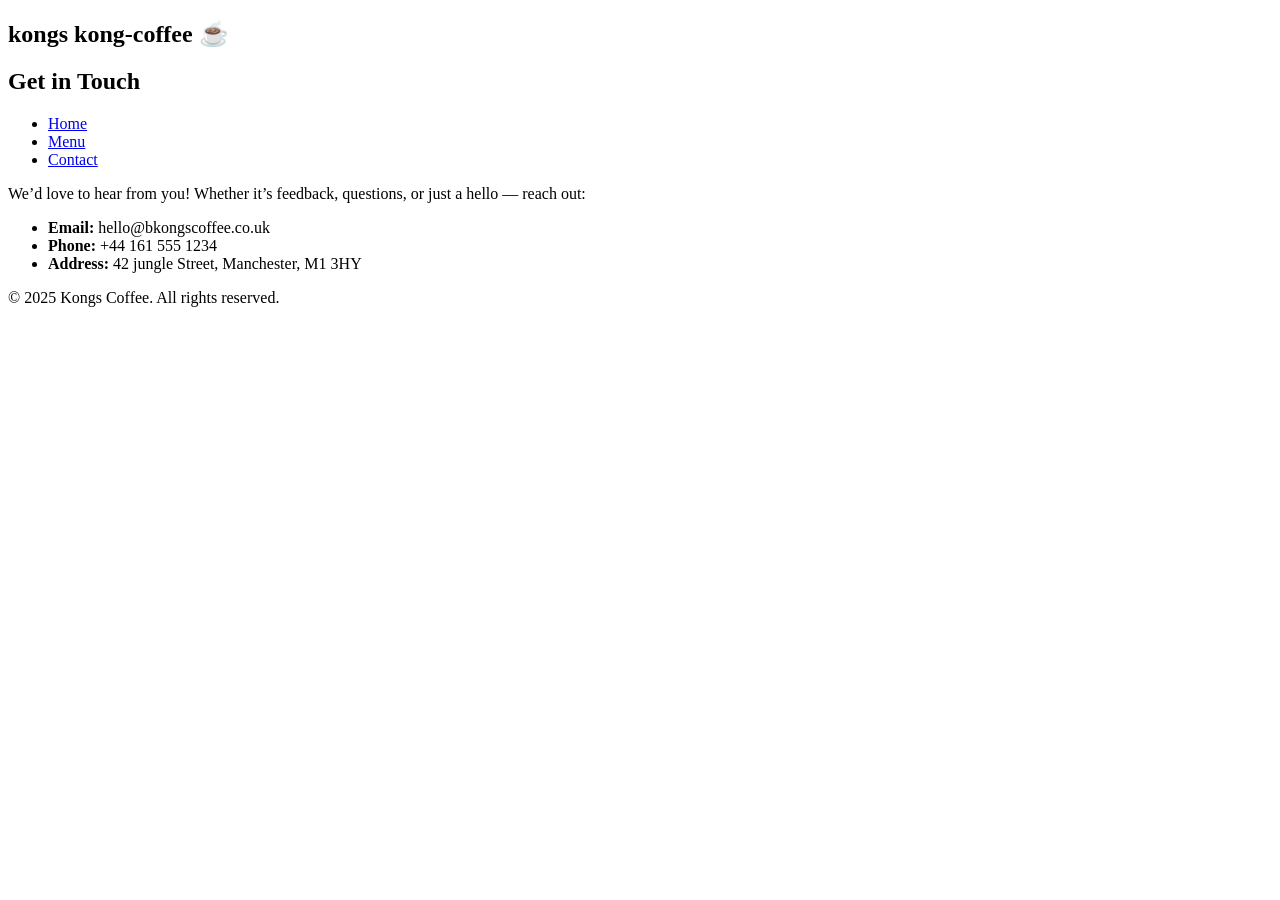
==== contact.html @ 56c87bae "Add files via upload" ====
<!DOCTYPE html>
<html lang="en">
<head>
  <meta charset="UTF-8" />
  <meta name="viewport" content="width=device-width, initial-scale=1.0" />
  <title>Contact | kong-coffee</title>
  <link rel="stylesheet" href="styles.css" />
</head>
<body>
  <header>
    <nav aria-label="Main navigation">
      <h1>kongs kong-coffee ☕</h1>
        <section aria-labelledby="contact-heading">
      <h2 id="contact-heading">Get in Touch</h2>
      <ul>
        <li><a href="index.html">Home</a></li>
        <li><a href="menu.html">Menu</a></li>
        <li><a href="contact.html" aria-current="page">Contact</a></li>
      </ul>
    </nav>
  </header>

  <main>
  
      <p>We’d love to hear from you! Whether it’s feedback, questions, or just a hello — reach out:</p>
      <ul>
        <li><strong>Email:</strong> hello@bkongscoffee.co.uk</li>
        <li><strong>Phone:</strong> +44 161 555 1234</li>
        <li><strong>Address:</strong> 42 jungle Street, Manchester, M1 3HY</li>
      </ul>
    </section>
  </main>

  <footer>
    <p>&copy; 2025 Kongs Coffee. All rights reserved.</p>
  </footer>
</body>
</html>
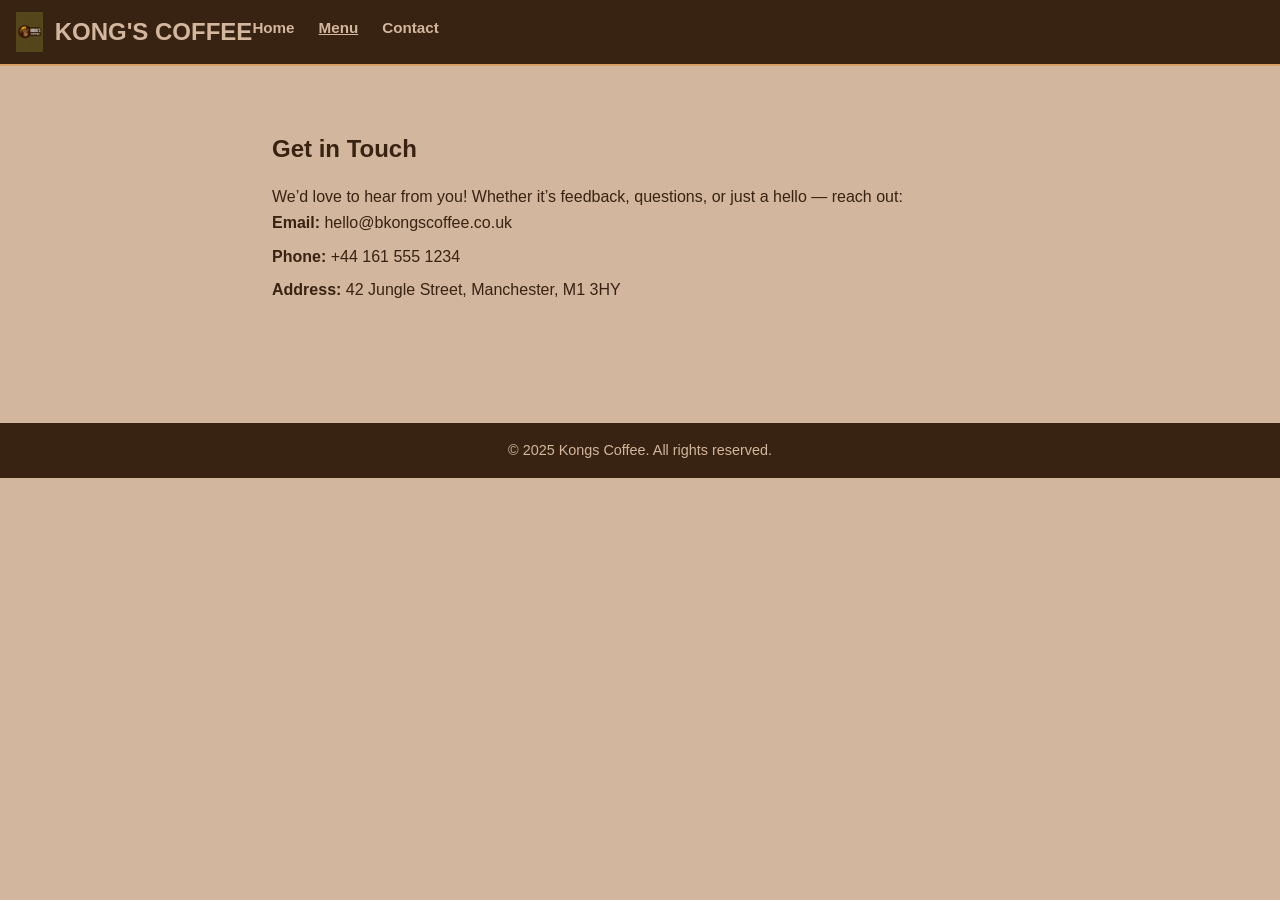
==== commit cb2913c4: "Add files via upload all changes and update  d" ====
--- a/contact.html
+++ b/contact.html
@@ -1,39 +1,52 @@
 <!DOCTYPE html>
 <html lang="en">
 <head>
-  <meta charset="UTF-8" />
+  <meta charset="utf-8" />
   <meta name="viewport" content="width=device-width, initial-scale=1.0" />
-  <title>Contact | kong-coffee</title>
-  <link rel="stylesheet" href="styles.css" />
+  <meta name="description" content="Explore our drinks, teas, pastries, and seasonal specials." />
+  <title>Kong Coffee Menu</title>
+  <link rel="stylesheet" href="style.css" />
+  <link rel="icon" href="images/kong coffee.png" alt="Kong Coffee logo: gorilla with hat" width="200" />
 </head>
+
 <body>
-  <header>
-    <nav aria-label="Main navigation">
-      <h1>kongs kong-coffee ☕</h1>
-        <section aria-labelledby="contact-heading">
-      <h2 id="contact-heading">Get in Touch</h2>
+  <header class="site-header">
+  <div class="header-content">
+    <div class="logo-area">
+      <img src="images/kong coffee.png" alt="Kong Coffee logo: gorilla with hat" class="brand-logo" />
+      <h1 class="site-title">KONG'S COFFEE</h1>
+    </div>
+    <nav class="main-nav">
       <ul>
         <li><a href="index.html">Home</a></li>
-        <li><a href="menu.html">Menu</a></li>
-        <li><a href="contact.html" aria-current="page">Contact</a></li>
+        <li><a href="menu.html" class="active">Menu</a></li>
+        <li><a href="contact.html">Contact</a></li>
       </ul>
+        
     </nav>
-  </header>
+  </div>
+</header>
 
+
+  <!-- Contact Section -->
   <main>
-  
+    <section class="contact-section" aria-labelledby="contact-heading">
+      <h2 id="contact-heading">Get in Touch</h2>
       <p>We’d love to hear from you! Whether it’s feedback, questions, or just a hello — reach out:</p>
       <ul>
         <li><strong>Email:</strong> hello@bkongscoffee.co.uk</li>
         <li><strong>Phone:</strong> +44 161 555 1234</li>
-        <li><strong>Address:</strong> 42 jungle Street, Manchester, M1 3HY</li>
+        <li><strong>Address:</strong> 42 Jungle Street, Manchester, M1 3HY</li>
       </ul>
     </section>
   </main>
 
+  <!-- Footer -->
   <footer>
     <p>&copy; 2025 Kongs Coffee. All rights reserved.</p>
   </footer>
 </body>
 </html>
 
+
+
--- a/style.css
+++ b/style.css
@@ -0,0 +1,395 @@
+:root {
+  --primary-color: #6b4f3b;
+  --accent-color: #d9a066;
+  --background-color: #4d331d;
+  --text-color: #333;
+  --font-family: 'Segoe UI', sans-serif;
+}
+
+
+.banner img {
+  width: 60%;
+  height: auto;
+  display: block;
+  margin: 0;
+  padding: 02px;
+}
+
+
+
+/* Base Reset */
+body, html {
+  margin: 0;
+  padding: 0;
+  font-family: 'Segoe UI', sans-serif;
+  background-color: #352204; /* light beige */
+  color: #382312;            /* dark coffee brown */
+}
+
+/* Header */
+.site-header {
+  background-color: #4e2d1d; /* rich dark brown */
+  padding: 1rem;
+  border-bottom: 2px solid #d9a066; /* golden accent */
+}
+
+.header-content {
+  display: flex;
+  justify-content: space-between;
+  align-items: center;
+  flex-wrap: wrap;
+}
+
+.site-title {
+  font-size: 1.75rem;
+  font-weight: bold;
+  color: #2c1e08; /* light beige text */
+  margin: 0;
+}
+
+.main-nav ul {
+  list-style: none;
+  display: flex;
+  gap: 1.5rem;
+  margin: 0;
+  padding: 0;
+}
+
+.main-nav a {
+  color: #d3b69e; /* soft beige */
+  text-decoration: none;
+  font-weight: bold;
+  font-size: 1rem;
+}
+
+.main-nav a:hover,
+.main-nav a[aria-current="page"] {
+  color: #f2e7d5;
+  text-decoration: underline;
+}
+
+/* Section Styling */
+section {
+  padding: 2rem 1rem;
+  max-width: 800px;
+  margin: 0 auto;
+}
+
+h2 {
+  color: #4e2d1d;
+  margin-bottom: 1rem;
+}
+
+ul {
+  list-style: none;
+  padding-left: 0;
+}
+
+li {
+  margin-bottom: 0.5rem;
+}
+
+/* Footer */
+footer {
+  text-align: center;
+  padding: 1rem;
+  background-color: #4e2d1d;
+  color: #d3b69e;
+  font-size: 0.9rem;
+}
+
+
+* {
+  margin: 0;
+  padding: 0;
+  box-sizing: border-box;
+}
+
+body {
+  font-family: var(--font-family);
+  background-color: var(--background-color);
+  color: var(--text-color);
+  line-height: 1.6;
+  padding: 1rem;
+}
+
+header {
+  background-color: var(--primary-color);
+  color: rgb(169, 204, 141);
+  padding: 1rem 2rem;
+  display: flex;
+  justify-content: space-between;
+  align-items: center;
+}
+
+.logo {
+  display: flex;
+  align-items: center;
+}
+
+.logo img {
+  height: 100px;
+  width: auto;
+  margin-right: 1rem;
+  flex-direction: column;
+}
+
+nav ul {
+  list-style: none;
+  display: flex;
+  gap: 1rem;
+  flex-wrap: wrap;
+}
+
+nav a {
+  color: rgb(77, 63, 50);
+  text-decoration: none;
+  font-weight: bold;
+}
+
+nav a.active,
+nav a:hover {
+  text-decoration: underline;
+}
+
+main {
+  max-width: 800px;
+  margin: 0 auto;
+  padding: 2rem 1rem;
+}
+
+h2 {
+  margin-bottom: 1rem;
+  color: var(--primary-color);
+}
+
+ul {
+  margin-bottom: 1.5rem;
+  padding-left: 0;
+  list-style: none;
+}
+
+ul li {
+  margin-bottom: 0.5rem;
+}
+
+.image-block {
+  text-align: center;
+  margin-bottom: 2rem;
+  flex-direction: column;
+  height: auto;
+  width: auto
+}
+
+.gallery-image {
+  width: 100%;
+  height: auto;
+  border-radius: 8px;
+}
+
+.caption {
+  margin-top: 0.5rem;
+  font-style: italic;
+}
+
+.menu-section {
+  background-color: #0e883d;
+  color: rgb(87, 233, 30);
+  padding: 2rem;
+  border-radius: 8px;
+  margin: 2rem auto;
+}
+
+footer {
+  text-align: center;
+  padding: 1rem;
+  background-color: var(--primary-color);
+  color: rgb(90, 77, 5);
+  margin-top: 2rem;
+}
+
+@media (max-width: 768px) {
+  header,
+  nav ul,
+  .logo {
+    flex-direction: column;
+    align-items: center;
+  }
+
+  .coffee-gallery,
+  .baked-goods {
+    flex-direction: column;
+    align-items: center;
+  }
+}
+/* Remove default spacing */
+body, html {
+  margin: 0;
+  padding: 0;
+}
+
+/* Header styling */
+.site-header {
+  background-color: #382312;
+  padding: 0.5rem 1rem;
+  border-bottom: 2px solid #d9a066;
+}
+
+.header-content {
+  display: flex;
+  justify-content: space-between;
+  align-items: center;
+  flex-wrap: wrap;
+}
+
+.logo-area {
+  display: flex;
+  align-items: center;
+  gap: 0.5rem;
+}
+
+.brand-logo {
+  height: 40px;
+  width: auto;
+  display: block;
+}
+
+.site-title {
+  font-size: 1.5rem;
+  font-weight: bold;
+  color: #d3b69e;
+  margin: 0;
+}
+
+/* Navigation */
+.main-nav ul {
+  list-style: none;
+  display: flex;
+  gap: 1.5rem;
+  margin: 0;
+  padding: 0;
+}
+
+.main-nav a {
+  color: #d3b69e;
+  text-decoration: none;
+  font-weight: bold;
+  font-size: 0.95rem;
+}
+
+.main-nav a:hover,
+.main-nav a.active {
+  text-decoration: underline;
+}
+
+/* Flush image styling */
+.flush-banner {
+  width: 50%;
+  display: block;
+  margin: 0;
+  padding: 0;
+  flex: auto;
+}
+/* Reset */
+body, html {
+  margin: 0;
+  padding: 0;
+  font-family: 'Segoe UI', sans-serif;
+  background-color: #d3b69e; /* light beige */
+  color: #382312; /* dark brown */
+}
+
+/* Header */
+.site-header {
+  background-color: #382312;
+  padding: 0.75rem 1rem;
+  border-bottom: 2px solid #d9a066;
+}
+
+.header-content {
+  display: flex;
+  justify-content: space-between;
+  align-items: center;
+  flex-wrap: wrap;
+}
+
+.logo-area {
+  display: flex;
+  align-items: center;
+  gap: 0.75rem;
+}
+
+.brand-logo {
+  height: 40px;
+  width: auto;
+  display: block;
+}
+
+.site-title {
+  font-size: 1.5rem;
+  font-weight: bold;
+  color: #d3b69e;
+  margin: 0;
+}
+
+/* Navigation */
+.main-nav ul {
+  list-style: none;
+  display: flex;
+  gap: 1.5rem;
+  margin: 0;
+  padding: 0;
+}
+
+.main-nav a {
+  color: #d3b69e;
+  text-decoration: none;
+  font-weight: bold;
+  font-size: 0.95rem;
+}
+
+.main-nav a:hover,
+.main-nav a[aria-current="page"] {
+  text-decoration: underline;
+}
+
+/* Contact Section */
+.contact-section {
+  padding: 2rem 1rem;
+  max-width: 800px;
+  margin: 0 auto;
+}
+
+.contact-section h2 {
+  color: #382312;
+  margin-bottom: 1rem;
+}
+
+.contact-section ul {
+  padding-left: 0;
+  list-style: none;
+}
+
+.contact-section li {
+  margin-bottom: 0.5rem;
+}
+
+/* Footer */
+footer {
+  text-align: center;
+  padding: 1rem;
+  background-color: #382312;
+  color: #d3b69e;
+  font-size: 0.9rem;
+}
+
+
+.flush-banner {
+  width: 100%;
+  display: block;
+  margin: 0;
+  padding: 0;
+}
+
+
+
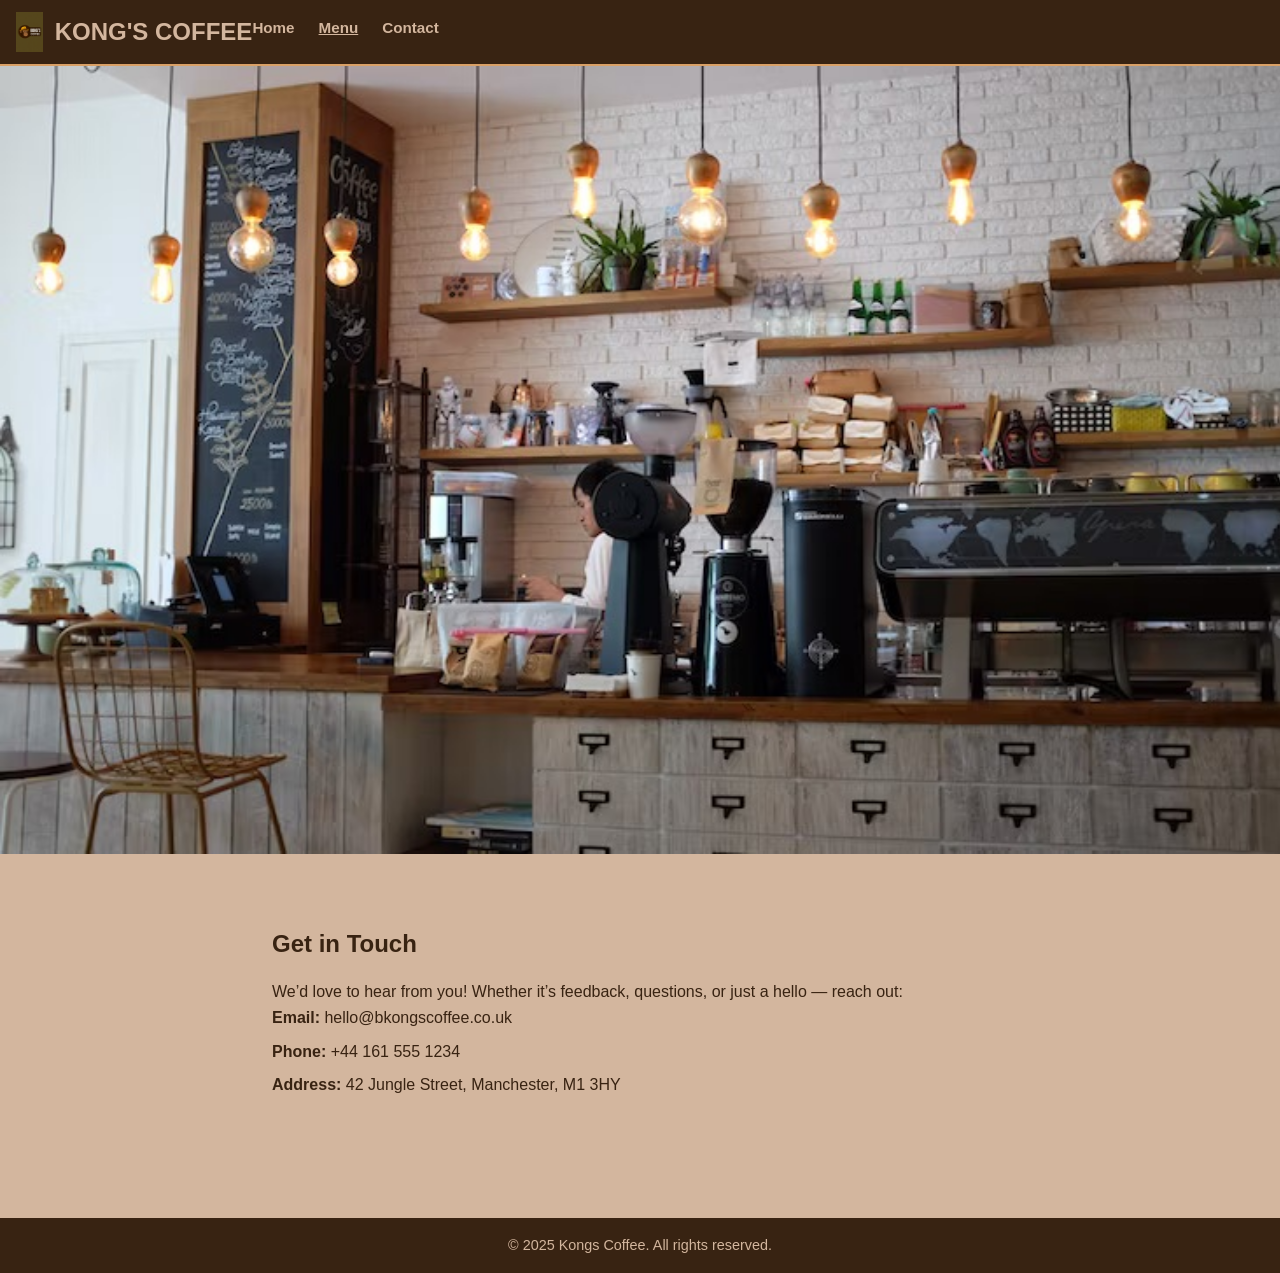
==== commit cf9221e7: "Add files via upload add flie to final shape" ====
--- a/contact.html
+++ b/contact.html
@@ -8,6 +8,12 @@
   <link rel="stylesheet" href="style.css" />
   <link rel="icon" href="images/kong coffee.png" alt="Kong Coffee logo: gorilla with hat" width="200" />
 </head>
+<body>
+  <div class="wrapper">
+    <!-- header, main, footer go here -->
+  </div>
+</body>
+
 
 <body>
   <header class="site-header">
@@ -22,10 +28,13 @@
         <li><a href="menu.html" class="active">Menu</a></li>
         <li><a href="contact.html">Contact</a></li>
       </ul>
+
         
     </nav>
+
   </div>
 </header>
+<img src="images/coffee_bar.jpeg" alt="Coffee Bar" width="1400" height="auto" class="center" />
 
 
   <!-- Contact Section -->
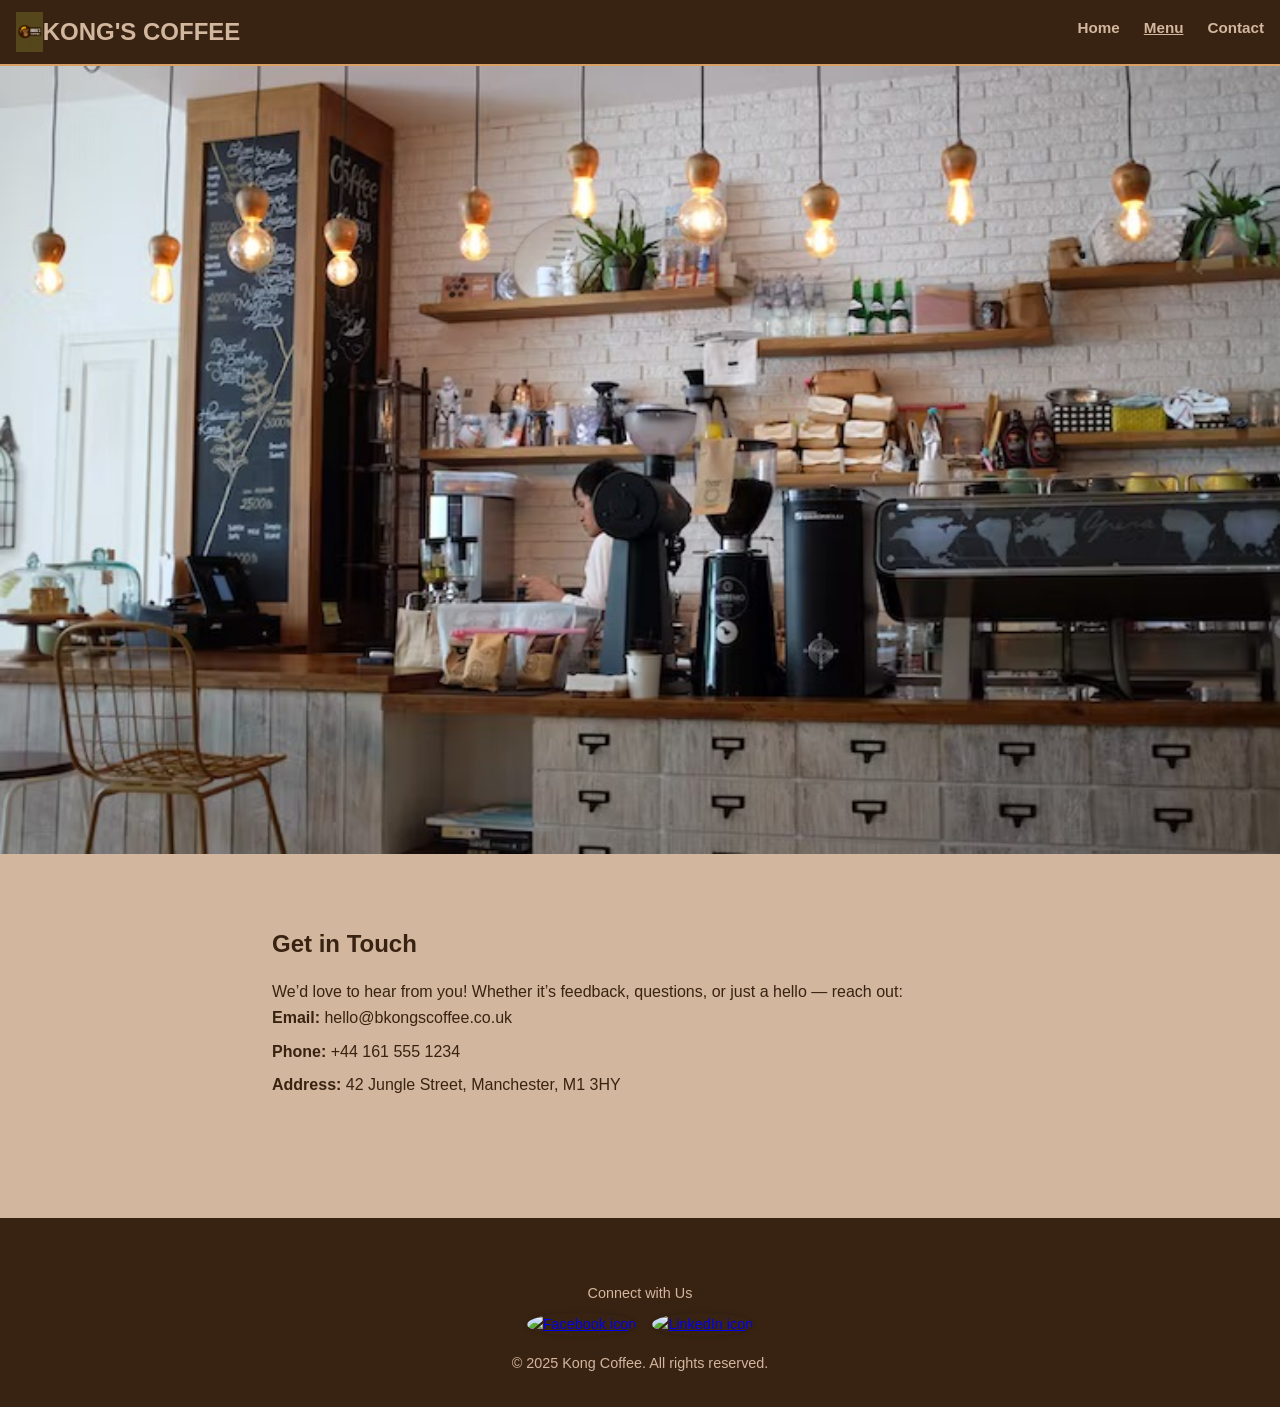
==== commit 6a1da69e: "updated flies final work add flies to final work" ====
--- a/contact.html
+++ b/contact.html
@@ -19,7 +19,11 @@
   <header class="site-header">
   <div class="header-content">
     <div class="logo-area">
-      <img src="images/kong coffee.png" alt="Kong Coffee logo: gorilla with hat" class="brand-logo" />
+  <img src="images/kong coffee.png" alt="Kong Coffee logo: gorilla with hat" class="brand-logo" />
+  <!-- other nav items -->
+</div>
+
+
       <h1 class="site-title">KONG'S COFFEE</h1>
     </div>
     <nav class="main-nav">
@@ -52,10 +56,24 @@
 
   <!-- Footer -->
   <footer>
-    <p>&copy; 2025 Kongs Coffee. All rights reserved.</p>
-  </footer>
-</body>
-</html>
+<footer>
+  <div class="footer-content">
+    <div class="social-section">
+      <p>Connect with Us</p>
+      <div class="social-links">
+        <a href="https://facebook.com/kongscoffee" target="_blank">
+          <img src="images/facebook.png" alt="Facebook icon" />
+        </a>
+        <a href="https://linkedin.com/company/kongscoffee" target="_blank">
+          <img src="images/linkedin.png" alt="LinkedIn icon" />
+        </a>
+      </div>
+    </div>
+    <p>&copy; 2025 Kong Coffee. All rights reserved.</p>
+  </div>
+</footer>
+
+</footer>
 
 
 
--- a/style.css
+++ b/style.css
@@ -1,10 +1,191 @@
 :root {
   --primary-color: #6b4f3b;
-  --accent-color: #d9a066;
-  --background-color: #4d331d;
-  --text-color: #333;
+  --accent-color:#6b4f3b
+  --background-color: #4B2E1E;
+  --text-color: #1c3b02;
   --font-family: 'Segoe UI', sans-serif;
 }
+
+footer {
+  width: 100%;
+  background-color: #3b2a1a; /* dark brown bar */
+  color: #fff;
+  padding: 20px 0;
+  margin: 0;
+  box-sizing: border-box;
+}
+
+.footer-content {
+  max-width: 1200px;
+  margin: 0 auto;
+  padding: 0 20px;
+  display: flex;
+  justify-content: space-between;
+  align-items: center;
+}
+
+.social-links {
+  display: flex;
+  gap: 15px;
+}
+
+.social-links img {
+  width: 24px;
+  height: 24px;
+}
+
+
+
+.kong-showcase {
+  display: flex;
+  justify-content: center;
+  align-items: stretch;
+  gap: 250px;
+  max-width: 1000px;
+  margin: 40px auto;
+  padding: 0 30px;
+}
+
+.kong-showcase img {
+  width: 100%;
+  height: 100%;
+  object-fit: cover;
+  border-radius: 15px;
+  box-shadow: 0 4px 10px rgba(0, 0, 0, 0.15);
+}
+
+.logo-side,
+.jungle-side {
+  flex: 1;
+  display: flex;
+  align-items: center;
+  justify-content: left;
+  max-height: 320px; /* adjust as needed */
+  overflow: hidden;
+  width: fit-content;
+  
+}
+
+
+.image-row {
+  display: flex;
+  justify-content: space-between; /* pushes images to left and right */
+  align-items: center;
+  margin: 30px auto;
+  max-width: 900px;
+  padding: 0 20px;
+}
+
+.image-row img {
+  width: 60%; /* ensures both images are equal size */
+  height: auto;
+  object-fit: contain; /* keeps aspect ratio */
+  border-radius: 8px; /* optional: rounded corners */
+  box-shadow: 0 4px 8px rgba(0, 0, 0, 0.1); /* optional: subtle shadow */
+}
+
+
+
+
+
+.centered-images {
+  display: flex;
+  justify-content: left;
+  align-items: right;
+  gap: 30px; /* space between images */
+  margin: 30px auto;
+  flex-wrap: wrap; /* allows wrapping on smaller screens */
+}
+
+.centered-images img {
+  width: 300px;
+  height: auto;
+  border-radius: 8px; /* optional: adds rounded corners */
+  box-shadow: 0 4px 8px rgba(0, 0, 0, 0.1); /* optional: adds subtle shadow */
+}
+
+.footer-bar {
+  background-color: #2c2c2c;
+  padding: 20px;
+  text-align: center;
+  color: #035a2e;
+  flex-direction: column;
+  height: fit-content;
+  width: fit-content;
+}
+
+.footer-bar h2 {
+  font-size: 1.2rem;
+  margin-bottom: 10px;
+  height: fit-content;
+}
+
+.social-links {
+  list-style: none;
+  padding: 0;
+  margin: 0;
+  display: flex;
+  justify-content: center;
+  gap: 20px;
+  min-height: auto ;
+}
+
+.social-links li a {
+  display: inline-block;
+  transition: transform 0.3s ease;
+}
+
+.social-links li a:hover {
+  transform: scale(1.2);
+}
+
+.social-links img {
+  width: 32px;
+  height: 32px;
+  border-radius: 50%;
+  box-shadow: 0 0 5px rgba(0,0,0,0.2);
+}
+
+
+
+footer {
+  background-color: #4B2E1E;
+  color: #4B2E1E;
+  text-align: center;
+  padding: 1rem 0;
+  font-family: 'Open Sans', sans-serif;
+}
+
+.footer-content {
+  display: flex;
+  flex-direction: column;
+  align-items: center;
+  gap: 1rem;
+  height: fit-content ;
+  width: fit-content ;
+} 
+
+.social-links {
+  list-style: none;
+  display: flex;
+  gap: 1rem;
+  padding: 0;
+  margin-top: 0.5rem;
+  height: auto;
+  width: auto;
+}
+
+.social-links li a img {
+  width: 24px;
+  height: 24px;
+  transition: opacity 0.3s ease;
+  float:left;
+}
+
+.social-links li a:hover img {
+  opacity: 0.7;
+}
+
 
 
 .banner img {
@@ -28,9 +209,11 @@
 
 /* Header */
 .site-header {
-  background-color: #4e2d1d; /* rich dark brown */
+  background-color: #2d1d; /* rich dark brown */
   padding: 1rem;
-  border-bottom: 2px solid #d9a066; /* golden accent */
+  border-bottom: 2px solid #2c1e08; /* soft beige */
+  height: auto;
+width: auto;
 }
 
 .header-content {
@@ -56,7 +239,7 @@
 }
 
 .main-nav a {
-  color: #d3b69e; /* soft beige */
+  color: #04f324; /* soft beige */
   text-decoration: none;
   font-weight: bold;
   font-size: 1rem;
@@ -64,7 +247,7 @@
 
 .main-nav a:hover,
 .main-nav a[aria-current="page"] {
-  color: #f2e7d5;
+  color: #46d803;
   text-decoration: underline;
 }
 
@@ -94,7 +277,7 @@
   text-align: center;
   padding: 1rem;
   background-color: #4e2d1d;
-  color: #d3b69e;
+  color: #4e2d1d;
   font-size: 0.9rem;
 }
 
@@ -193,9 +376,8 @@
 }
 
 .menu-section {
-  background-color: #0e883d;
-  color: rgb(87, 233, 30);
-  padding: 2rem;
+  background-color: #4e2d1d;
+  color: #d3b69e;
   border-radius: 8px;
   margin: 2rem auto;
 }
@@ -204,7 +386,7 @@
   text-align: center;
   padding: 1rem;
   background-color: var(--primary-color);
-  color: rgb(90, 77, 5);
+  color: rgb(49, 42, 2);
   margin-top: 2rem;
 }
 
@@ -232,7 +414,7 @@
 .site-header {
   background-color: #382312;
   padding: 0.5rem 1rem;
-  border-bottom: 2px solid #d9a066;
+  border-bottom: 2px solid #87d966;
 }
 
 .header-content {
@@ -257,7 +439,7 @@
 .site-title {
   font-size: 1.5rem;
   font-weight: bold;
-  color: #d3b69e;
+  color: #9ed3a1;
   margin: 0;
 }
 
@@ -271,7 +453,7 @@
 }
 
 .main-nav a {
-  color: #d3b69e;
+  color: #020202;
   text-decoration: none;
   font-weight: bold;
   font-size: 0.95rem;
